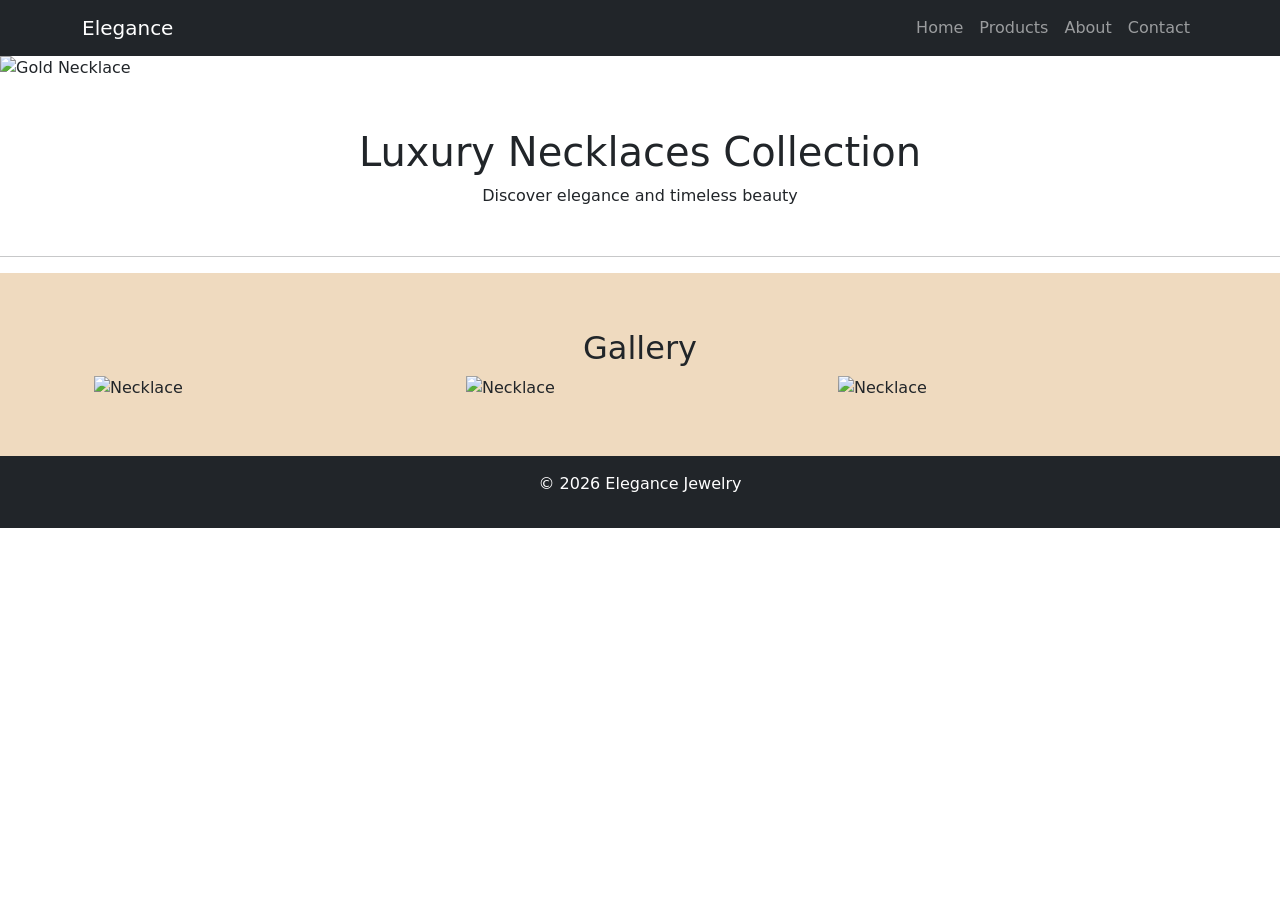
==== index.html @ c9f1092d "Add files via upload" ====
<!DOCTYPE html>
<html lang="en">
<head>
<meta charset="UTF-8">
<meta name="viewport" content="width=device-width, initial-scale=1.0">
<title>Elegant Necklace Store</title>

<link href="https://cdn.jsdelivr.net/npm/bootstrap@5.3.0/dist/css/bootstrap.min.css" rel="stylesheet">
<link rel="stylesheet" href="/Assessment2/css/homepage-product.css">
</head>

<body>

<!-- Navbar -->
<nav class="navbar navbar-expand-lg navbar-dark bg-dark">
<div class="container">
<a class="navbar-brand" href="./Homepage.html">Elegance</a>

<ul class="navbar-nav ms-auto">
<li><a class="nav-link" href="./index.html">Home</a></li>
<li><a class="nav-link" href="./Product.html">Products</a></li>
<li><a class="nav-link" href="./About_us.html">About</a></li>
<li><a class="nav-link" href="./Contact-us.html">Contact</a></li>
</ul>
</div>
</nav>

<!-- Carousel -->
<div id="carouselExample" class="carousel slide" data-bs-ride="carousel">
<div class="carousel-inner">

<div class="carousel-item active">
<img src="/Assessment2/assets/Elegant gold necklace on satin fabric.png" class="d-block w-100" alt="Gold Necklace">
</div>

<div class="carousel-item">
<img src="/Assessment2/assets/Elegant diamond necklace on satin fabric.png" class="d-block w-100" alt="Diamond Necklace">
</div>

<div class="carousel-item">
<img src="/Assessment2/assets/Elegant pearl necklace with diamond pendant.png" class="d-block w-100" alt="Pearl Necklace">
</div>

</div>
</div>

<section class="container text-center my-5">
<h1>Luxury Necklaces Collection</h1>
<p>Discover elegance and timeless beauty</p>
</section>

<hr>
<nav class="navbar navbar-expand-lg" style="background-color: rgb(239, 218, 191);">
<div class="container">

<section class="container my-5">
<h2 class="text-center">Gallery</h2>

<div class="row">
<div class="col-md-4">
<img src="/Assessment2/assets/gold 1.webp" class="img-fluid" alt="Necklace">
</div>

<div class="col-md-4">
<img src="/Assessment2/assets/diamond 3.jpg" class="img-fluid" alt="Necklace">
</div>

<div class="col-md-4">
<img src="/Assessment2/assets/pearl 1.webp" class="img-fluid" alt="Necklace">
</div>
</div>
</section>
</div>
</nav>

<footer class="bg-dark text-white text-center p-3">
<p>&copy; 2026 Elegance Jewelry</p>
</footer>

<script src="https://cdn.jsdelivr.net/npm/bootstrap@5.3.0/dist/js/bootstrap.bundle.min.js"></script>
<script src="./javascript.js"></script>

</body>
</html>
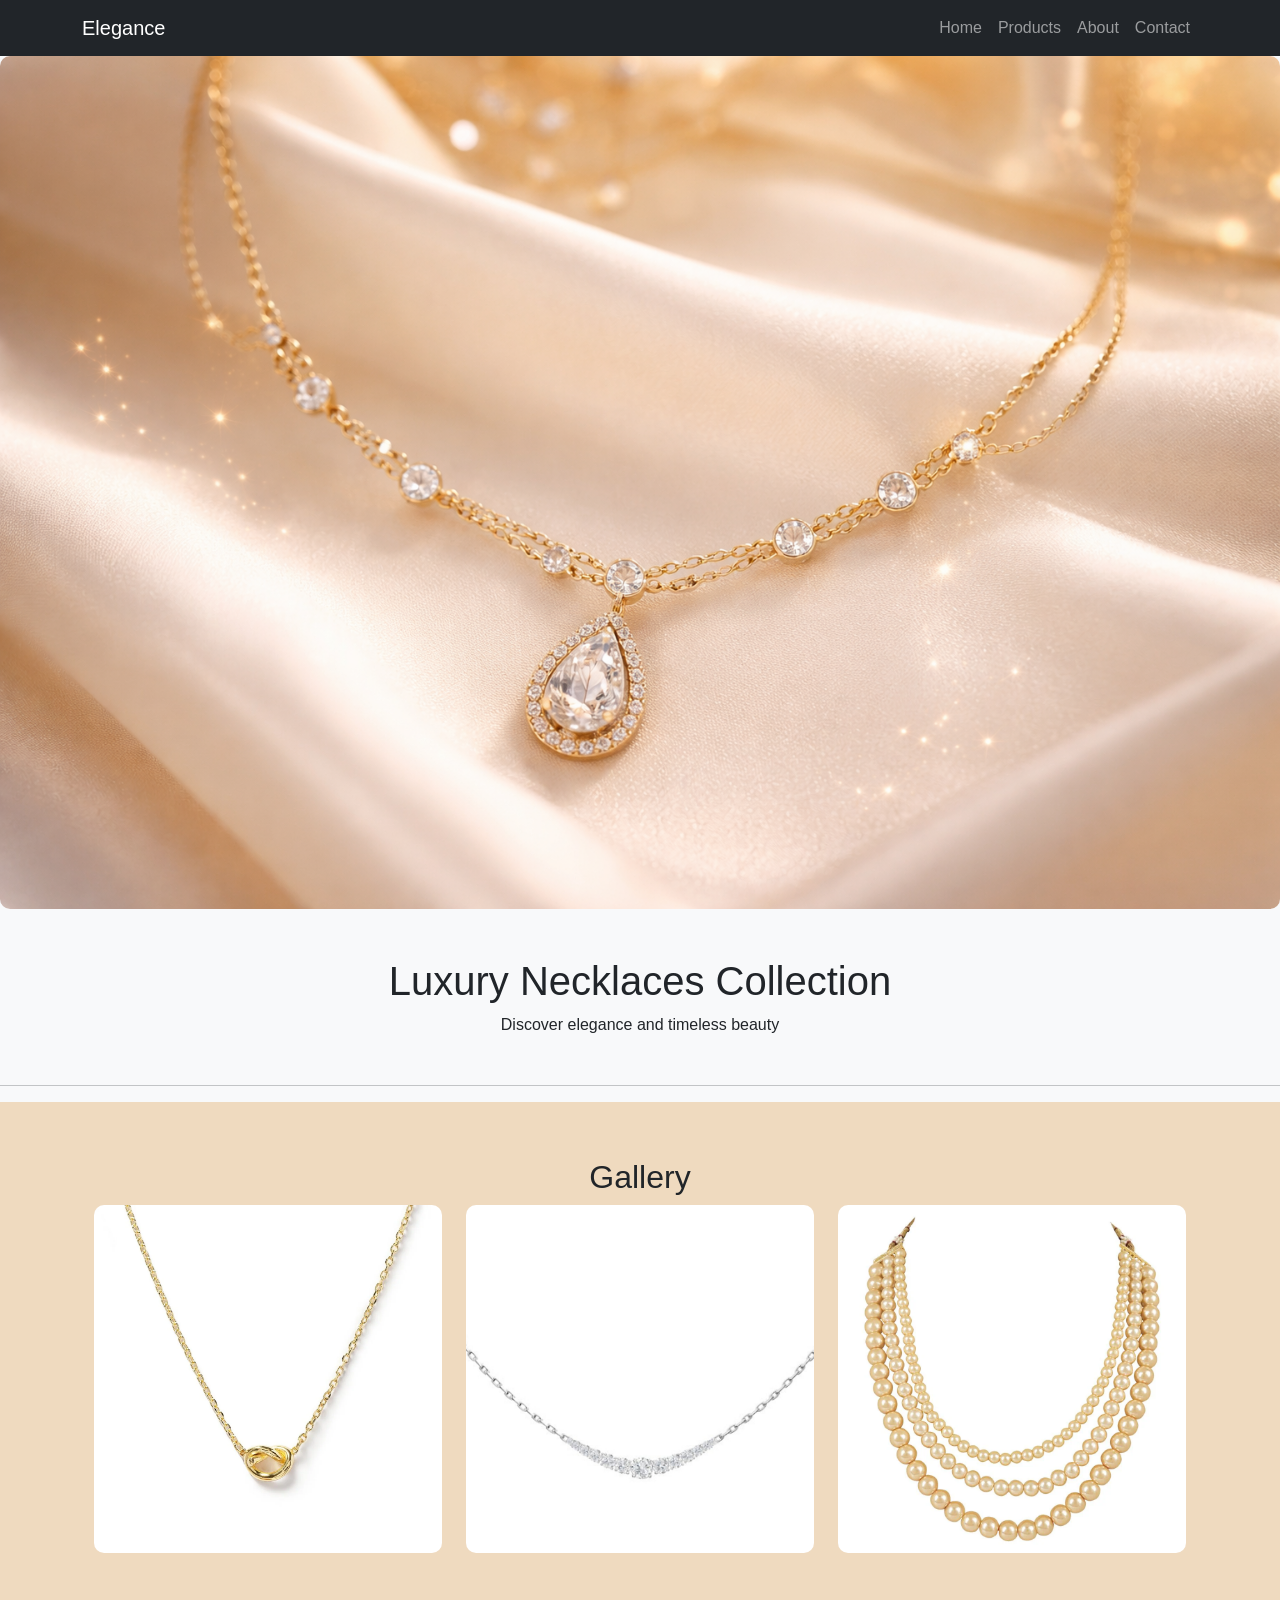
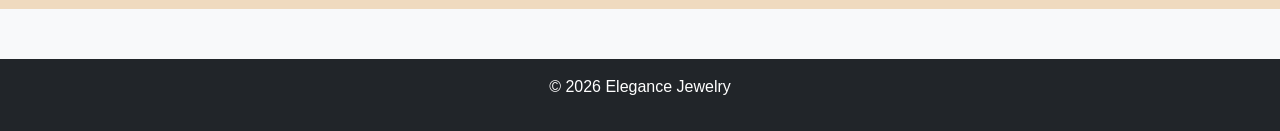
==== commit 4eb895d0: "Update index.html" ====
--- a/index.html
+++ b/index.html
@@ -6,7 +6,7 @@
 <title>Elegant Necklace Store</title>
 
 <link href="https://cdn.jsdelivr.net/npm/bootstrap@5.3.0/dist/css/bootstrap.min.css" rel="stylesheet">
-<link rel="stylesheet" href="/Assessment2/css/homepage-product.css">
+<link rel="stylesheet" href="/homepage-product.css">
 </head>
 
 <body>
@@ -30,15 +30,15 @@
 <div class="carousel-inner">
 
 <div class="carousel-item active">
-<img src="/Assessment2/assets/Elegant gold necklace on satin fabric.png" class="d-block w-100" alt="Gold Necklace">
+<img src="/Elegant gold necklace on satin fabric.png" class="d-block w-100" alt="Gold Necklace">
 </div>
 
 <div class="carousel-item">
-<img src="/Assessment2/assets/Elegant diamond necklace on satin fabric.png" class="d-block w-100" alt="Diamond Necklace">
+<img src="/Elegant diamond necklace on satin fabric.png" class="d-block w-100" alt="Diamond Necklace">
 </div>
 
 <div class="carousel-item">
-<img src="/Assessment2/assets/Elegant pearl necklace with diamond pendant.png" class="d-block w-100" alt="Pearl Necklace">
+<img src="/Elegant pearl necklace with diamond pendant.png" class="d-block w-100" alt="Pearl Necklace">
 </div>
 
 </div>
@@ -58,15 +58,15 @@
 
 <div class="row">
 <div class="col-md-4">
-<img src="/Assessment2/assets/gold 1.webp" class="img-fluid" alt="Necklace">
+<img src="/gold 1.webp" class="img-fluid" alt="Necklace">
 </div>
 
 <div class="col-md-4">
-<img src="/Assessment2/assets/diamond 3.jpg" class="img-fluid" alt="Necklace">
+<img src="/diamond 3.jpg" class="img-fluid" alt="Necklace">
 </div>
 
 <div class="col-md-4">
-<img src="/Assessment2/assets/pearl 1.webp" class="img-fluid" alt="Necklace">
+<img src="/pearl 1.webp" class="img-fluid" alt="Necklace">
 </div>
 </div>
 </section>
@@ -81,4 +81,4 @@
 <script src="./javascript.js"></script>
 
 </body>
-</html>+</html>
--- a/homepage-product.css
+++ b/homepage-product.css
@@ -0,0 +1,25 @@
+body {
+    font-family: Arial;
+    background-color: #f8f9fa;
+}
+
+h1, h2 {
+    text-align: center;
+}
+
+.card {
+    margin-top: 20px;
+    transition: transform 0.3s;
+}
+
+.card:hover {
+    transform: scale(1.05);
+}
+
+img {
+    border-radius: 10px;
+}
+
+footer {
+    margin-top: 50px;
+}
